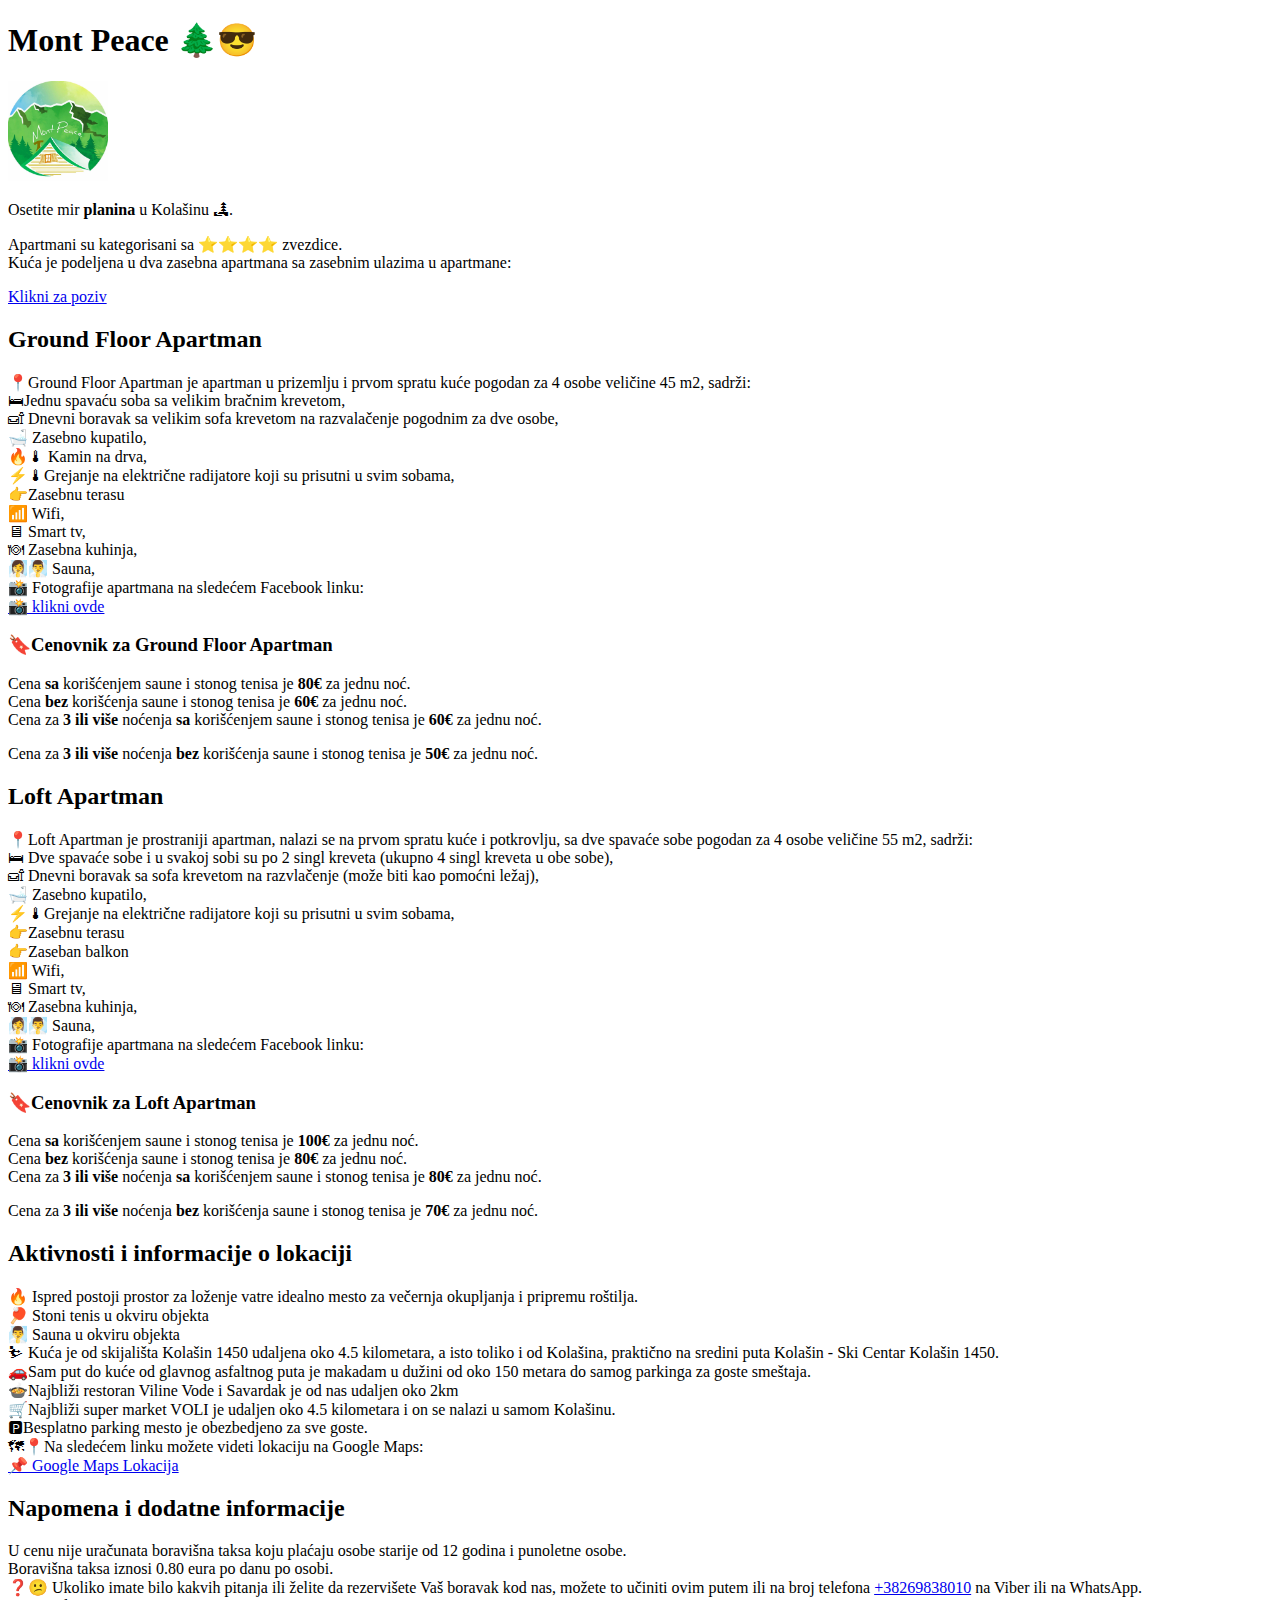
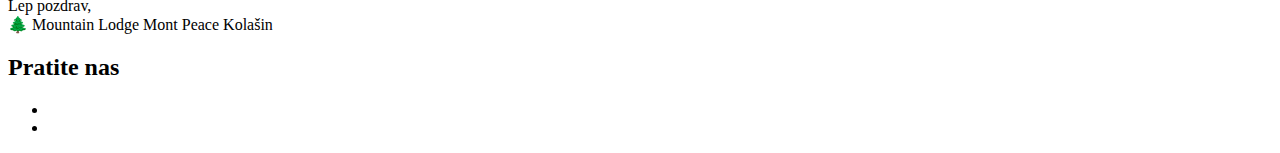
==== index.html @ cbcb436d "Update index.html" ====
<!DOCTYPE html>
<html>
  <head>
    <title>Mont Peace</title>
    <meta charset="utf-8">
    <meta name="viewport" content="width=device-width, initial-scale=1">
    <link rel="stylesheet" href="style.css">
    <link rel="stylesheet" href="https://use.fontawesome.com/releases/v5.6.3/css/all.css" integrity="sha384-UHRtZLI+pbxtHCWp1t77Bi1L4ZtiqrqD80Kn4Z8NTSRyMA2Fd33n5dQ8lWUE00s/" crossorigin="anonymous">
  </head>
  <body>
  <div class="container">
    <div class="card-white" id="introduction">
        <h1>Mont Peace 🌲😎</h1>
        <img src="montpeace.jpg" class="img-circle" width="100px" alt="Komnen Grujic">
        <p>Osetite mir <strong>planina</strong> u Kolašinu 🏞.</p>
        <p>Apartmani su kategorisani sa ⭐️⭐️⭐️⭐️ zvezdice.<br>
            Kuća je podeljena u dva zasebna apartmana sa zasebnim ulazima u apartmane:<br></p>
        <a href="tel:0038269838010" class="btn-blue">Klikni za poziv</a>
    </div>

    <div class="card-white" id="ground_floor">
      <h2>Ground Floor Apartman</h2>
        <p>📍Ground Floor Apartman je apartman u prizemlju i prvom spratu kuće pogodan za 4 osobe veličine 45 m2, sadrži:<br>
            🛏Jednu spavaću soba sa velikim bračnim krevetom,<br>
            🛋 Dnevni boravak sa velikim sofa krevetom na razvalačenje pogodnim za dve osobe,<br>
            🛁 Zasebno kupatilo,<br>
            🔥🌡 Kamin na drva,<br>
            ⚡🌡Grejanje na električne radijatore koji su prisutni u svim sobama,<br>
            👉Zasebnu terasu<br>
            📶 Wifi,<br>
            🖥 Smart tv,<br>
            🍽 Zasebna kuhinja,<br>
            🧖‍♀️🧖‍♂️ Sauna,<br>
            📸 Fotografije apartmana na sledećem Facebook linku:<br>
            <a href="https://www.facebook.com/media/set?vanity=MountainLodgeMontPeace&set=a.2537110413188211
            " target="_blank" class="follow">📸 klikni ovde</a><br>
            <h3>🔖Cenovnik za Ground Floor Apartman</h3>
            Cena <strong>sa</strong> korišćenjem saune i stonog tenisa je <strong>80€</strong> za jednu noć.<br>
            Cena <strong>bez</strong> korišćenja saune i stonog tenisa je <strong>60€</strong> za jednu noć.<br>
            Cena za <strong>3 ili više</strong> noćenja <strong>sa</strong> korišćenjem saune i stonog tenisa je <strong>60€</strong> za jednu noć.<br></p>
            Cena za <strong>3 ili više</strong> noćenja <strong>bez</strong> korišćenja saune i stonog tenisa je <strong>50€</strong> za jednu noć.<br></p>
    </div>

    <div class="card-white" id="ground_floor">
      <h2>Loft Apartman</h2>
        <p>📍Loft Apartman je prostraniji apartman, nalazi se na prvom spratu kuće i potkrovlju, sa dve spavaće sobe pogodan za 4 osobe veličine 55 m2, sadrži:<br>
          🛏 Dve spavaće sobe i u svakoj sobi su po 2 singl kreveta (ukupno 4 singl kreveta u obe sobe),<br>
          🛋 Dnevni boravak sa sofa krevetom na razvlačenje (može biti kao pomoćni ležaj),<br>
          🛁 Zasebno kupatilo,<br>
          ⚡🌡Grejanje na električne radijatore koji su prisutni u svim sobama,<br>
          👉Zasebnu terasu<br>
          👉Zaseban balkon<br>
          📶 Wifi,<br>
          🖥 Smart tv,<br>
          🍽 Zasebna kuhinja,<br>
          🧖‍♀️🧖‍♂️ Sauna,<br>
          📸 Fotografije apartmana na sledećem Facebook linku:<br>
        <a href="https://www.facebook.com/media/set?vanity=MountainLodgeMontPeace&set=a.2537110413188211
            " target="_blank" class="follow">📸 klikni ovde</a><br>
            <h3>🔖Cenovnik za Loft Apartman</h3>
            Cena <strong>sa</strong> korišćenjem saune i stonog tenisa je <strong>100€</strong> za jednu noć.<br>
            Cena <strong>bez</strong> korišćenja saune i stonog tenisa je <strong>80€</strong> za jednu noć.<br>
            Cena za <strong>3 ili više</strong> noćenja <strong>sa</strong> korišćenjem saune i stonog tenisa je <strong>80€</strong> za jednu noć.<br></p>
            Cena za <strong>3 ili više</strong> noćenja <strong>bez</strong> korišćenja saune i stonog tenisa je <strong>70€</strong> za jednu noć.<br></p>
    </div>

    <div class="card-white" id="ground_floor">
      <h2>Aktivnosti i informacije o lokaciji</h2>
        <p>🔥 Ispred postoji prostor za loženje vatre idealno mesto za večernja okupljanja i pripremu roštilja.<br>
          🏓 Stoni tenis u okviru objekta<br>
          🧖‍♂️ Sauna u okviru objekta<br>
          ⛷ Kuća je od skijališta Kolašin 1450 udaljena oko 4.5 kilometara, a isto toliko i od Kolašina, praktično na sredini puta Kolašin - Ski Centar Kolašin 1450.<br>
          🚗Sam put do kuće od glavnog asfaltnog puta je makadam u dužini od oko 150 metara do samog parkinga za goste smeštaja.<br>
          🍲Najbliži restoran Viline Vode i Savardak je od nas udaljen oko 2km<br>
          🛒Najbliži super market VOLI je udaljen oko 4.5 kilometara i on se nalazi u samom Kolašinu.<br>
          🅿Besplatno parking mesto je obezbedjeno za sve goste.<br>
          🗺📍Na sledećem linku možete videti lokaciju na Google Maps:<br>
          <a href="https://g.co/kgs/XYTBMZ" target="_blank" class="follow">📌 Google Maps Lokacija</a><br>
        </p>
    </div>

    <div class="card-white" id="ground_floor">
      <h2>Napomena i dodatne informacije</h2>
        <p>U cenu nije uračunata boravišna taksa koju plaćaju osobe starije od 12 godina i punoletne osobe.<br>
          Boravišna taksa iznosi 0.80 eura po danu po osobi.<br>
          ❓😕 Ukoliko imate bilo kakvih pitanja ili želite da rezervišete Vaš boravak kod nas, možete to učiniti ovim putem ili na broj telefona <a href="tel:0038269838010">+38269838010</a> na Viber ili na WhatsApp.<br>
          Lep pozdrav,<br>
          🌲 Mountain Lodge Mont Peace Kolašin
        </p>
    </div>


    <div class="card-white">
        <h2>Pratite nas</h2>
        <ul class="list-inline">
          <li>
            <a href="https://www.facebook.com/MountainLodgeMontPeace" target="_blank" class="follow">
              <i class="fab fa-facebook-square"></i>
            </a>
          </li>

          <li>
            <a href="https://www.instagram.com/mont_peace" target="_blank" class="follow">
              <i class="fab fa-instagram"></i>
            </a>
          </li>
        </ul>
      </div>
    </div>

  </body>
</html>
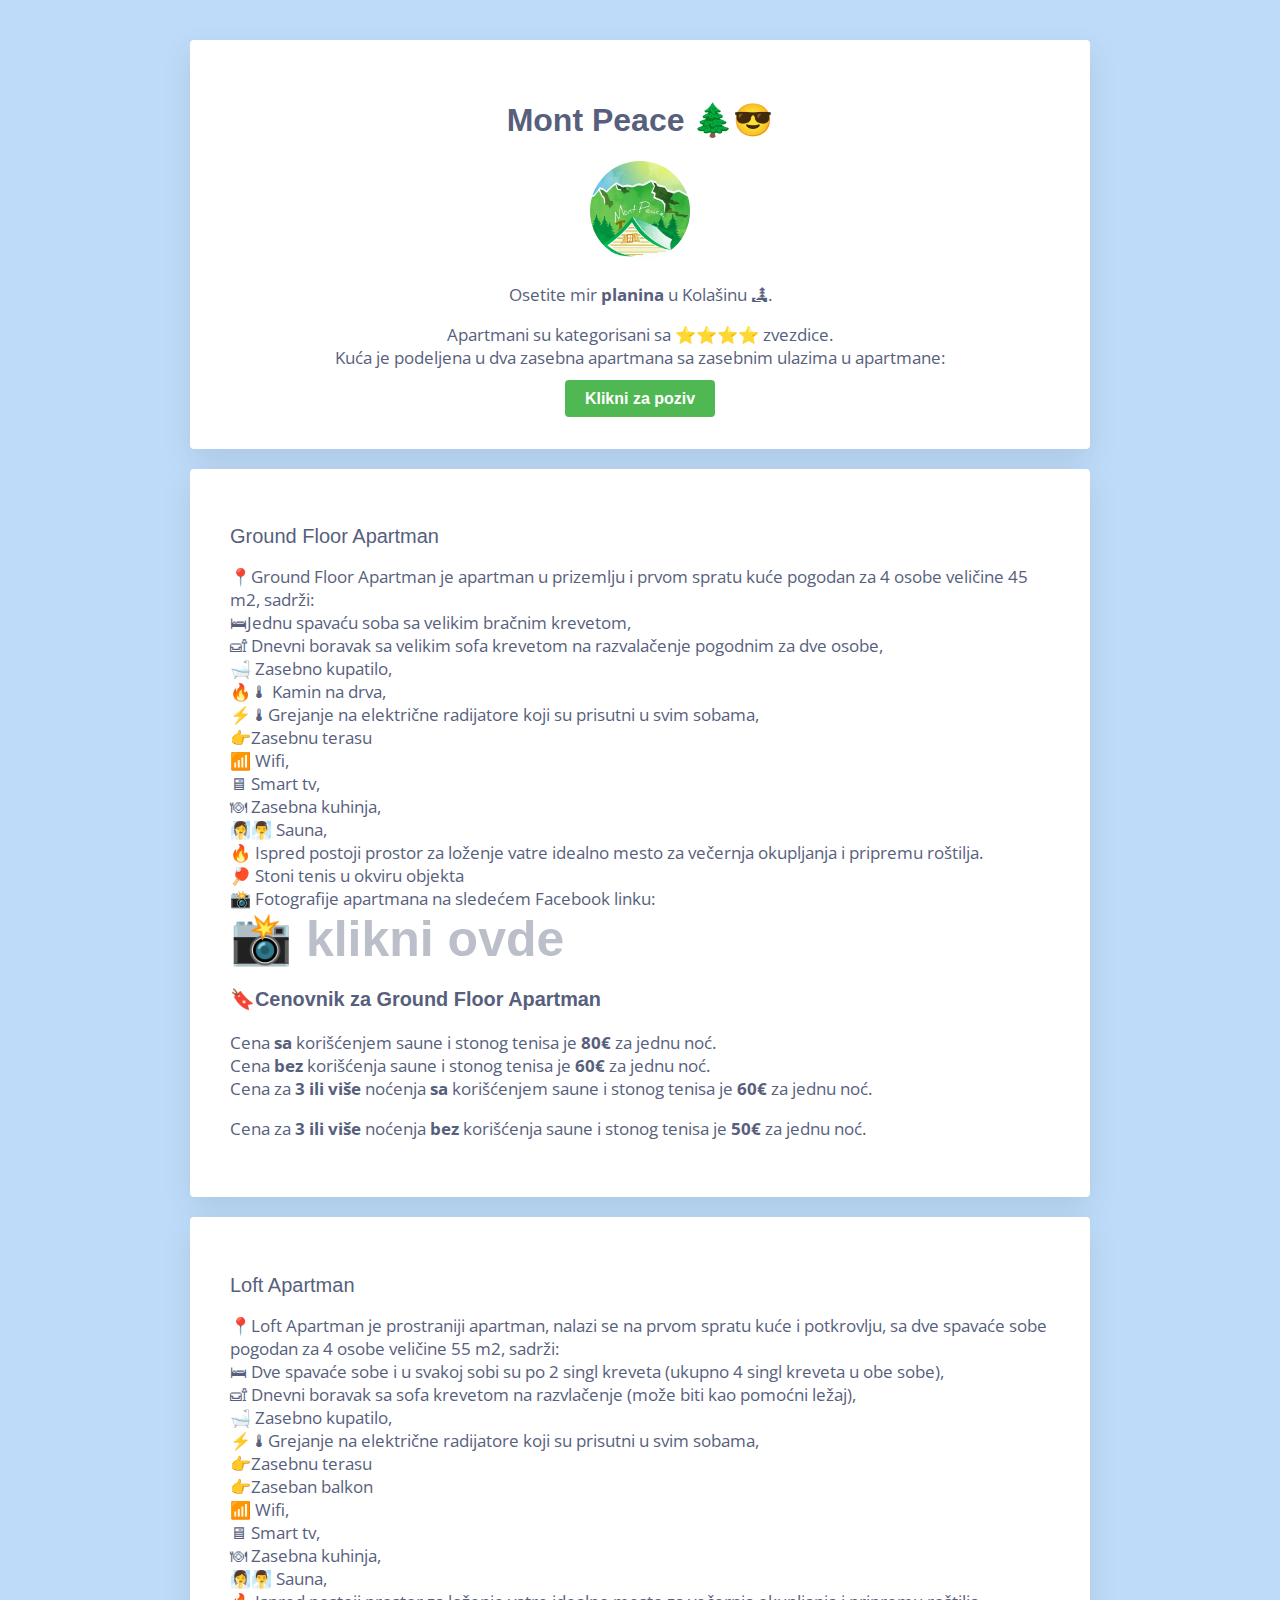
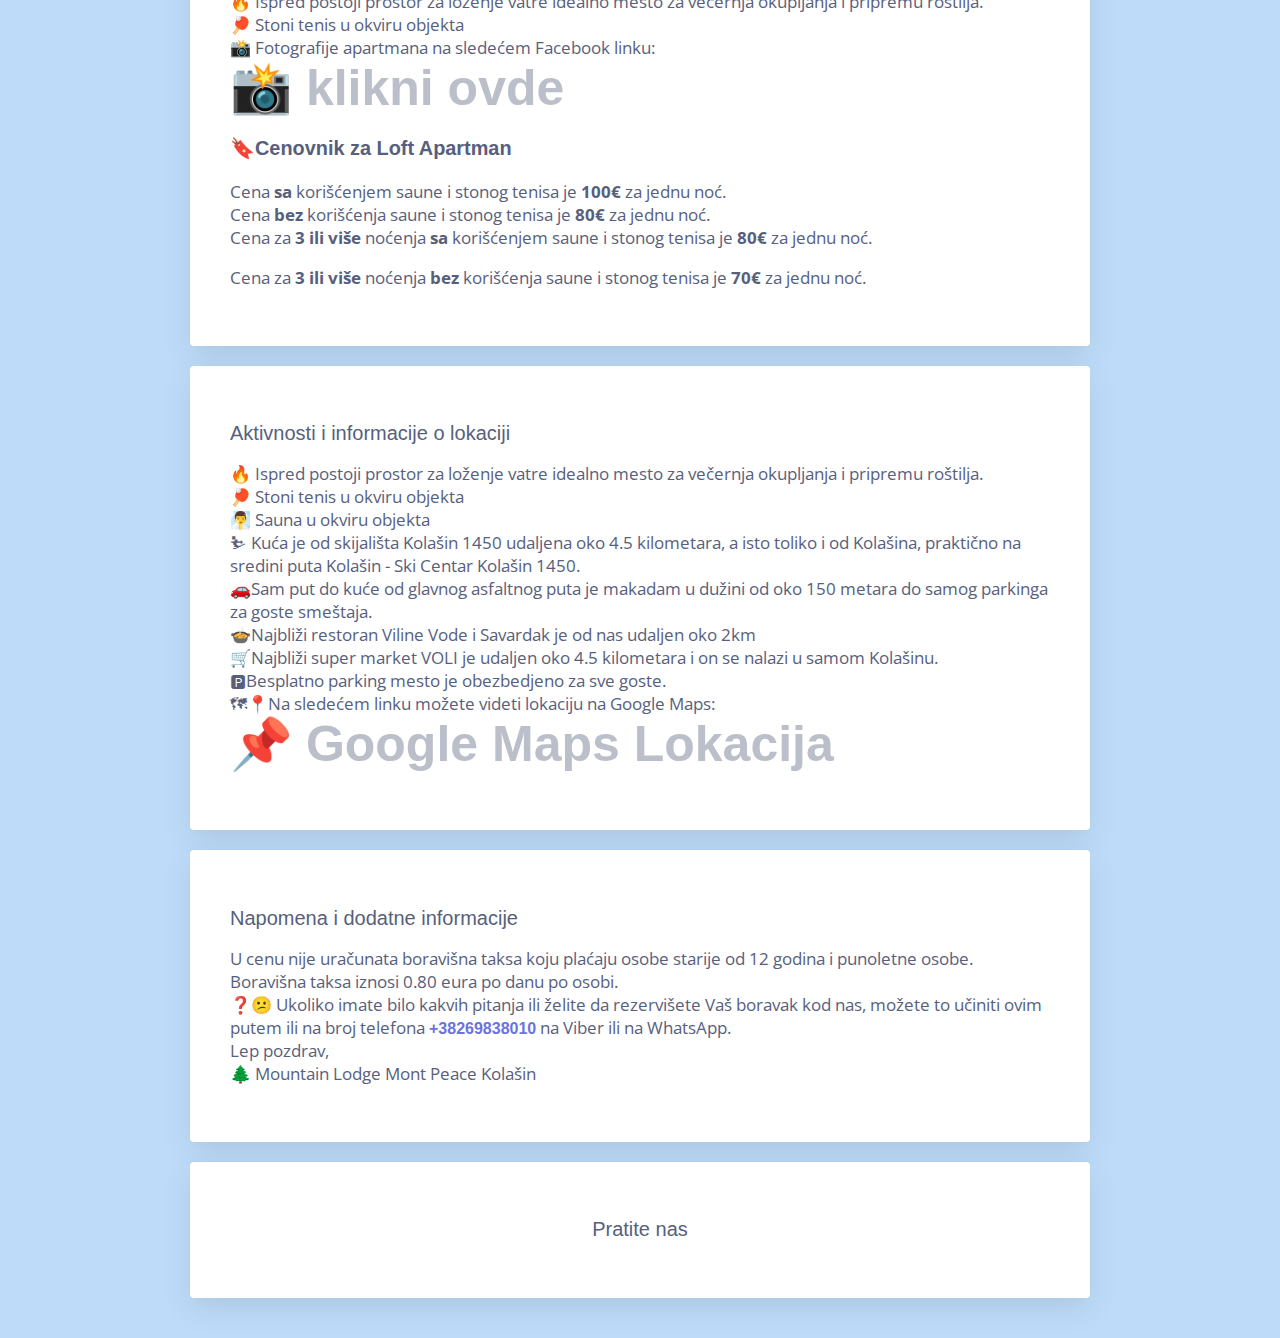
==== commit a58e3535: "Update index.html" ====
--- a/index.html
+++ b/index.html
@@ -11,7 +11,7 @@
   <div class="container">
     <div class="card-white" id="introduction">
         <h1>Mont Peace 🌲😎</h1>
-        <img src="montpeace.jpg" class="img-circle" width="100px" alt="Komnen Grujic">
+        <img src="montpeace.jpg" class="img-circle" width="100px" alt="Mountain Lodge Mont Peace">
         <p>Osetite mir <strong>planina</strong> u Kolašinu 🏞.</p>
         <p>Apartmani su kategorisani sa ⭐️⭐️⭐️⭐️ zvezdice.<br>
             Kuća je podeljena u dva zasebna apartmana sa zasebnim ulazima u apartmane:<br></p>
@@ -31,6 +31,8 @@
             🖥 Smart tv,<br>
             🍽 Zasebna kuhinja,<br>
             🧖‍♀️🧖‍♂️ Sauna,<br>
+            🔥 Ispred postoji prostor za loženje vatre idealno mesto za večernja okupljanja i pripremu roštilja.<br>
+            🏓 Stoni tenis u okviru objekta<br>
             📸 Fotografije apartmana na sledećem Facebook linku:<br>
             <a href="https://www.facebook.com/media/set?vanity=MountainLodgeMontPeace&set=a.2537110413188211
             " target="_blank" class="follow">📸 klikni ovde</a><br>
@@ -54,6 +56,8 @@
           🖥 Smart tv,<br>
           🍽 Zasebna kuhinja,<br>
           🧖‍♀️🧖‍♂️ Sauna,<br>
+          🔥 Ispred postoji prostor za loženje vatre idealno mesto za večernja okupljanja i pripremu roštilja.<br>
+          🏓 Stoni tenis u okviru objekta<br>
           📸 Fotografije apartmana na sledećem Facebook linku:<br>
         <a href="https://www.facebook.com/media/set?vanity=MountainLodgeMontPeace&set=a.2537110413188211
             " target="_blank" class="follow">📸 klikni ovde</a><br>
--- a/style.css
+++ b/style.css
@@ -0,0 +1,111 @@
+@import url("http://fonts.googleapis.com/css?family=Open+Sans:400,300,700|Poppins:300,400,500,700");
+
+body {
+    background: #bedcfa;
+    color: #575F7D;
+    font-family: 'Open Sans', sans-serif;
+    font-size: 17px;
+    font-weight: regular;
+}
+
+h1 {
+    color: #575F7D;
+    font-size: 32px;
+    font-weight: 900;
+}
+
+h1, h2, h3 {
+    font-family: 'Roboto', sans-serif;
+}
+
+h2 {
+    color: #575F7D;
+    font-size: 20px;
+    font-weight: lighter;
+    font-weight: 500;
+}
+
+a {
+    font-family: 'Roboto', sans-serif;
+    text-decoration: none;
+    color: #6B72E1;
+    font-weight: 600;
+    font-size: 16px;
+}
+
+a:hover {
+    color: #000000;
+}
+
+.container {
+    width: 900px;
+    margin: 40px auto;
+}
+
+.card-white {
+    background-color: white;
+    padding: 40px;
+    box-shadow: 0px 10px 30px rgba(0,0,0,0.1);
+    border-radius: 4px;
+    margin: 20px 0px;
+    text-align: center;
+}
+
+.btn-blue {
+    background-color: #50B852;
+    color: white;
+    padding: 10px 20px;
+    border-radius: 4px;
+}
+
+.img-circle {
+  border-radius: 50%;
+}
+
+.list-inline {
+  list-style: none;
+  padding-left: 0px;
+}
+
+#ground_floor {
+  text-align: left;
+}
+
+li {
+display: inline;
+}
+
+.follow {
+  font-size: 50px;
+  color: #bbbfca;
+}
+
+@media (max-width: 960px) {
+  /* For a screen < 960px, this CSS will be read */
+  .container {
+    width: 800px;
+  }
+}
+@media (max-width: 720px) {
+  /* For a screen < 720px, this CSS will be read */
+  .container {
+    width: 500px;
+  }
+}
+@media (max-width: 540px) {
+  /* For a screen < 540px, this CSS will be read */
+  .container {
+    width: 355px;
+  }
+}
+
+
+
+
+
+
+
+
+
+
+
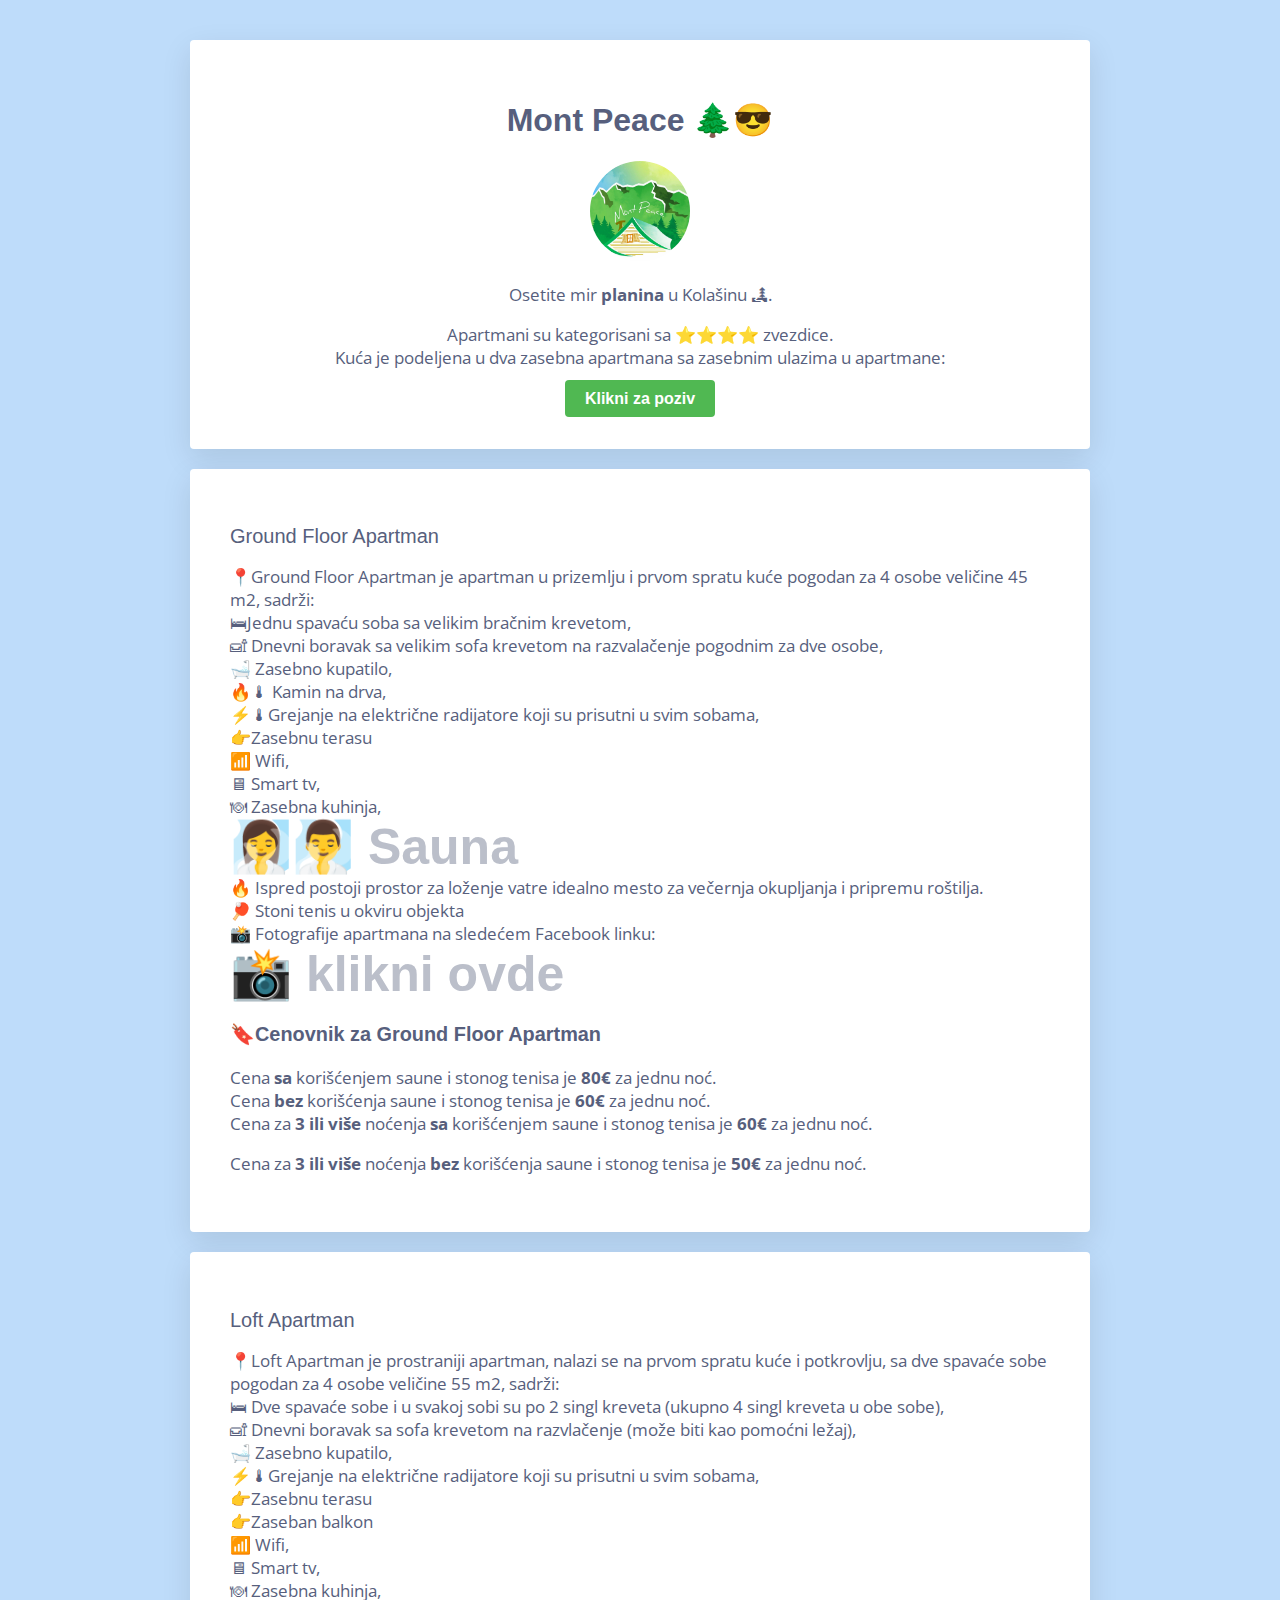
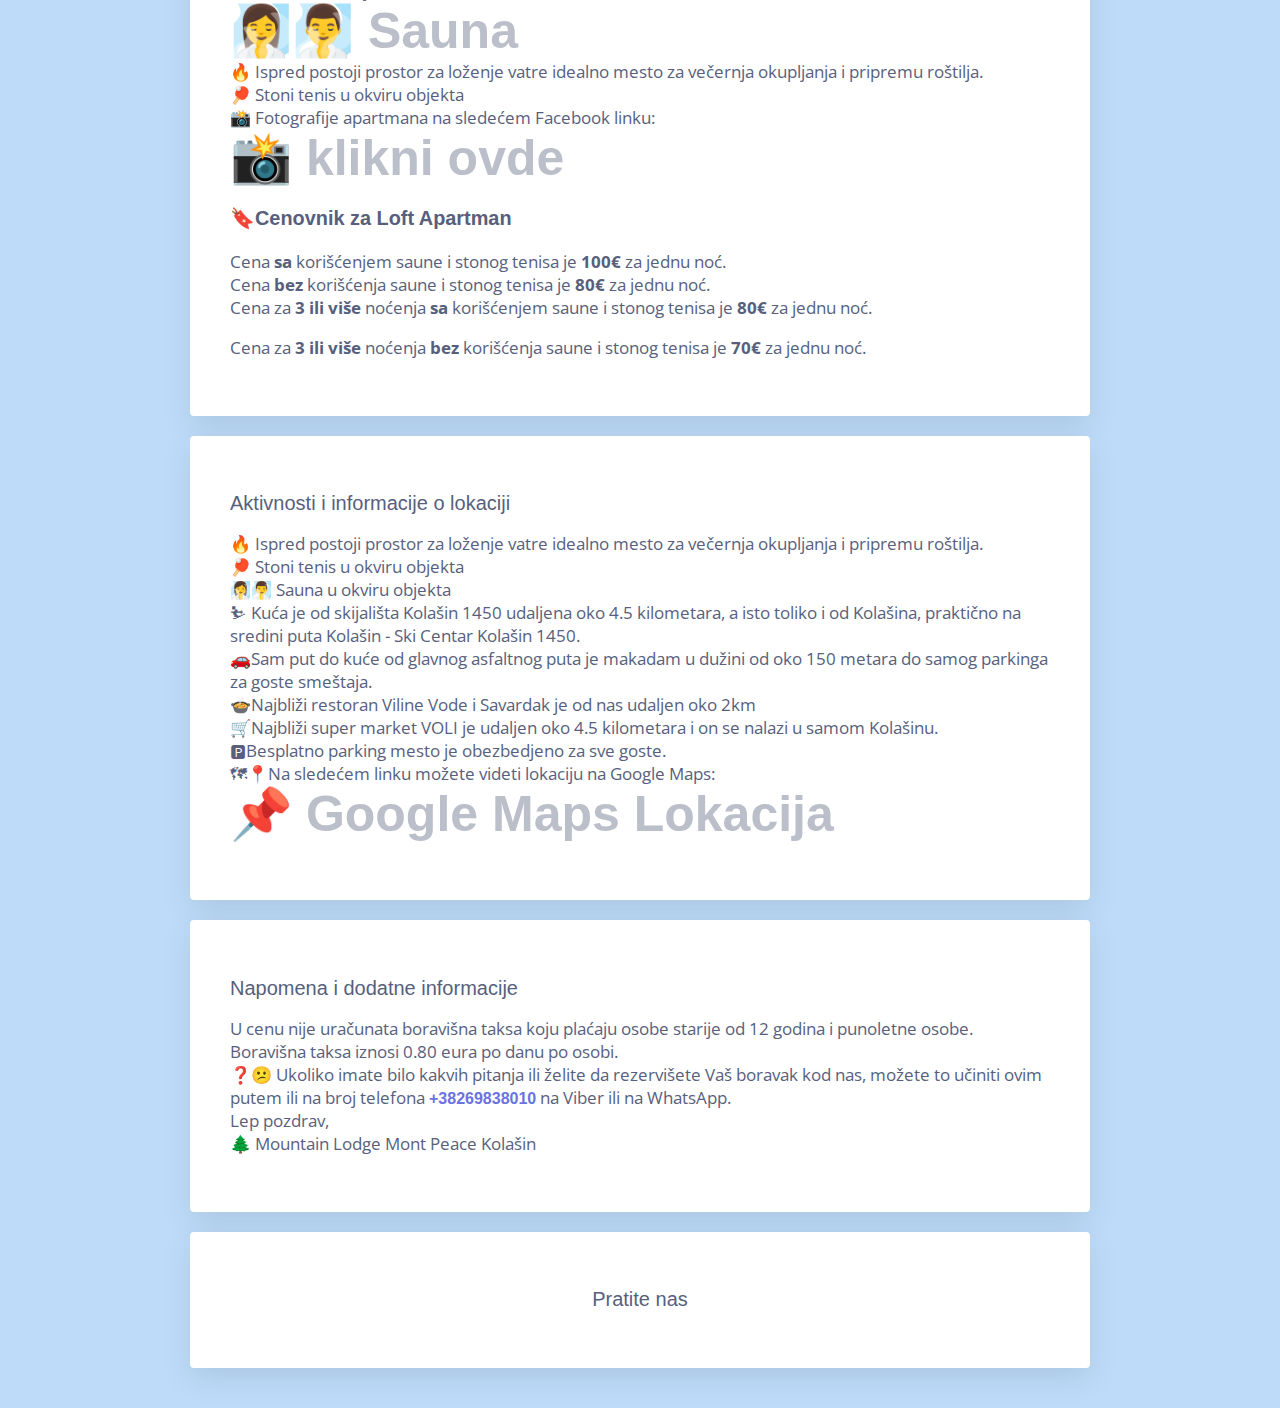
==== commit 333e606e: "Update index.html" ====
--- a/index.html
+++ b/index.html
@@ -30,11 +30,12 @@
             📶 Wifi,<br>
             🖥 Smart tv,<br>
             🍽 Zasebna kuhinja,<br>
-            🧖‍♀️🧖‍♂️ Sauna,<br>
+            <a href="https://www.facebook.com/media/set/?vanity=MountainLodgeMontPeace&set=a.2837234816509101
+            " target="_blank" class="follow">🧖‍♀️🧖‍♂️ Sauna</a><br>
             🔥 Ispred postoji prostor za loženje vatre idealno mesto za večernja okupljanja i pripremu roštilja.<br>
             🏓 Stoni tenis u okviru objekta<br>
             📸 Fotografije apartmana na sledećem Facebook linku:<br>
-            <a href="https://www.facebook.com/media/set?vanity=MountainLodgeMontPeace&set=a.2537110413188211
+            <a href="https://www.facebook.com/media/set/?vanity=MountainLodgeMontPeace&set=a.2837224369843479
             " target="_blank" class="follow">📸 klikni ovde</a><br>
             <h3>🔖Cenovnik za Ground Floor Apartman</h3>
             Cena <strong>sa</strong> korišćenjem saune i stonog tenisa je <strong>80€</strong> za jednu noć.<br>
@@ -55,11 +56,12 @@
           📶 Wifi,<br>
           🖥 Smart tv,<br>
           🍽 Zasebna kuhinja,<br>
-          🧖‍♀️🧖‍♂️ Sauna,<br>
+          <a href="https://www.facebook.com/media/set/?vanity=MountainLodgeMontPeace&set=a.2837234816509101
+            " target="_blank" class="follow">🧖‍♀️🧖‍♂️ Sauna</a><br>
           🔥 Ispred postoji prostor za loženje vatre idealno mesto za večernja okupljanja i pripremu roštilja.<br>
           🏓 Stoni tenis u okviru objekta<br>
           📸 Fotografije apartmana na sledećem Facebook linku:<br>
-        <a href="https://www.facebook.com/media/set?vanity=MountainLodgeMontPeace&set=a.2537110413188211
+        <a href="https://www.facebook.com/media/set/?vanity=MountainLodgeMontPeace&set=a.2837229199842996
             " target="_blank" class="follow">📸 klikni ovde</a><br>
             <h3>🔖Cenovnik za Loft Apartman</h3>
             Cena <strong>sa</strong> korišćenjem saune i stonog tenisa je <strong>100€</strong> za jednu noć.<br>
@@ -72,7 +74,7 @@
       <h2>Aktivnosti i informacije o lokaciji</h2>
         <p>🔥 Ispred postoji prostor za loženje vatre idealno mesto za večernja okupljanja i pripremu roštilja.<br>
           🏓 Stoni tenis u okviru objekta<br>
-          🧖‍♂️ Sauna u okviru objekta<br>
+          🧖‍♀️🧖‍♂️ Sauna u okviru objekta<br>
           ⛷ Kuća je od skijališta Kolašin 1450 udaljena oko 4.5 kilometara, a isto toliko i od Kolašina, praktično na sredini puta Kolašin - Ski Centar Kolašin 1450.<br>
           🚗Sam put do kuće od glavnog asfaltnog puta je makadam u dužini od oko 150 metara do samog parkinga za goste smeštaja.<br>
           🍲Najbliži restoran Viline Vode i Savardak je od nas udaljen oko 2km<br>
